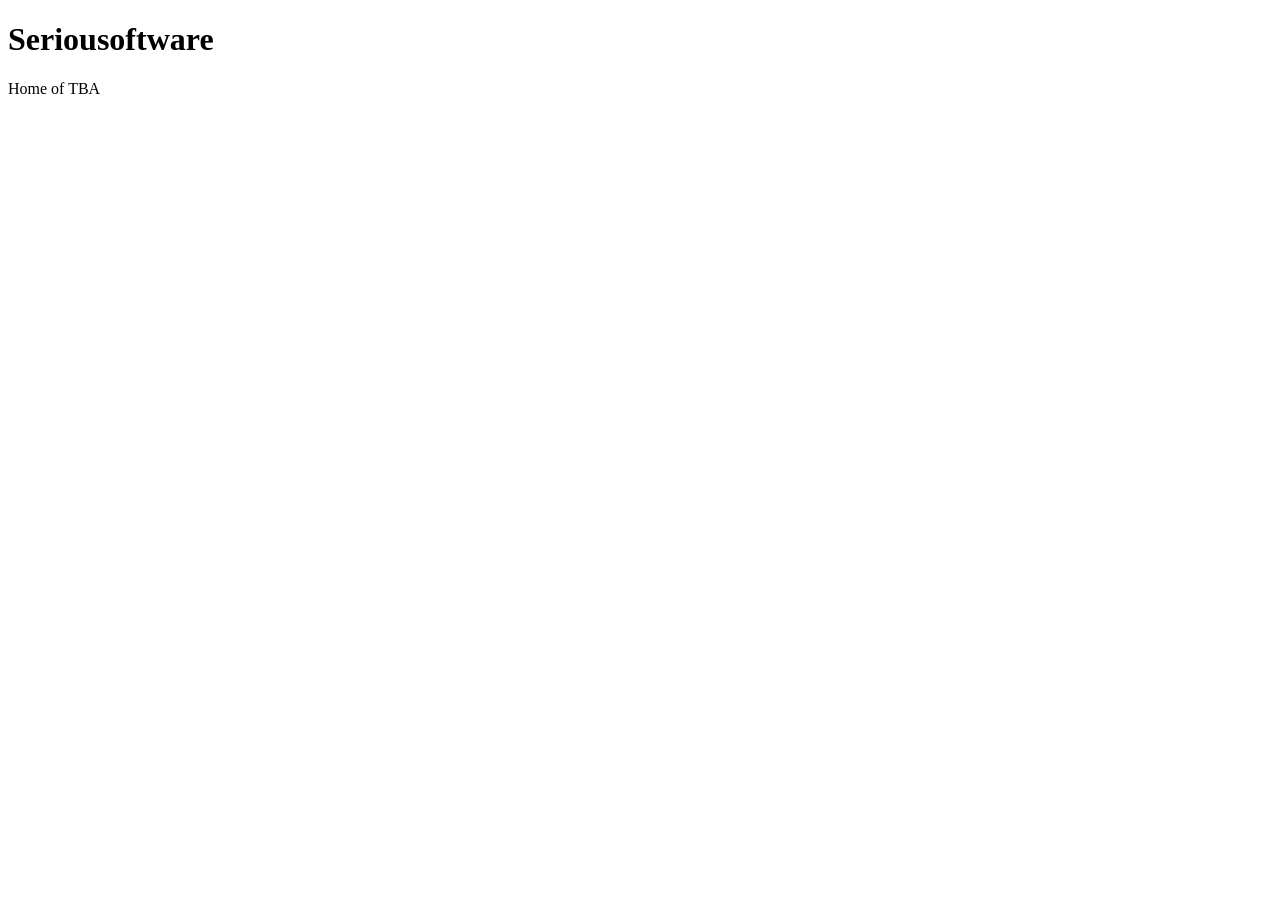
==== index.html @ 43aae338 "Create index.html" ====
<!doctype html>
<html lang="en">
<head>
    <meta charset="utf-8">
    <meta name="viewport" content="width=device-width, initial-scale=1">
    <title>Seriousoftware</title>
</head>
<body>
    <h1>Seriousoftware</h1>
    <p>Home of TBA</p>
</body>
</html>
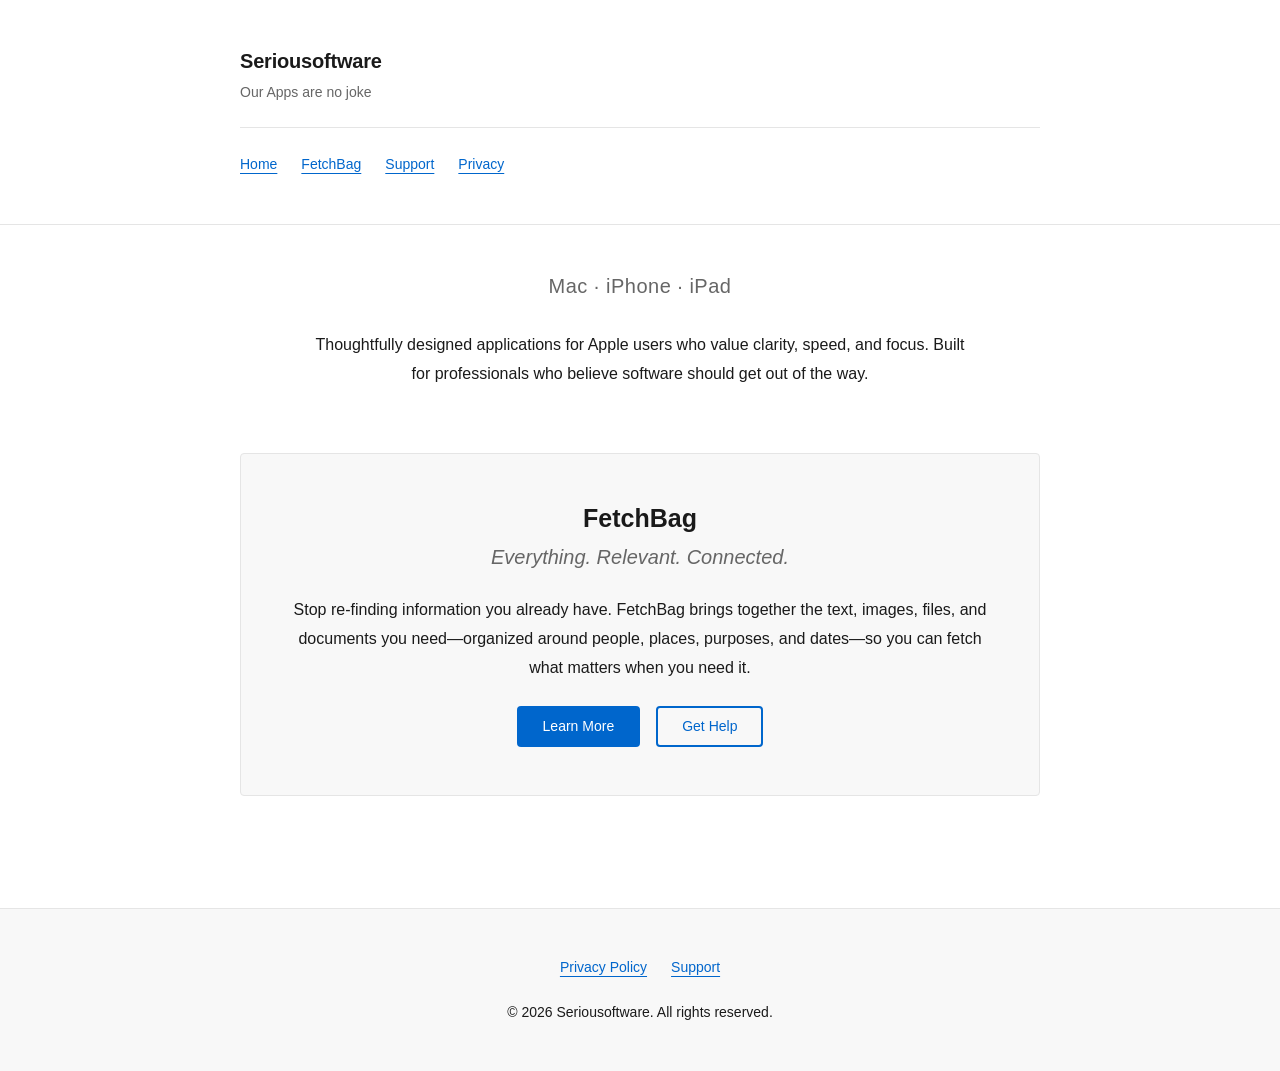
==== commit 578b2b9a: "a couple of updates" ====
--- a/index.html
+++ b/index.html
@@ -3,10 +3,62 @@
 <head>
     <meta charset="utf-8">
     <meta name="viewport" content="width=device-width, initial-scale=1">
+    <meta name="description" content="Seriousoftware. Our Apps are no joke.">
     <title>Seriousoftware</title>
+    <link rel="stylesheet" href="/assets/css/site.css">
 </head>
 <body>
-    <h1>Seriousoftware</h1>
-    <p>Home of TBA</p>
+    <header>
+        <div class="header__container">
+            <h1 class="header__title">Seriousoftware</h1>
+            <p class="header__subtitle">Our Apps are no joke</p>
+            <nav>
+                <ul class="nav__list">
+                    <li class="nav__item"><a class="nav__link" href="/">Home</a></li>
+                    <li class="nav__item"><a class="nav__link" href="/fetchbag/">FetchBag</a></li>
+                    <li class="nav__item"><a class="nav__link" href="/fetchbag/support/">Support</a></li>
+                    <li class="nav__item"><a class="nav__link" href="/privacy/">Privacy</a></li>
+                </ul>
+            </nav>
+        </div>
+    </header>
+
+    <main>
+        <div class="container">
+            <section class="section__hero">
+                <h2 class="hero__subtitle">Mac · iPhone · iPad</h2>
+                <p class="hero__description">
+                    Thoughtfully designed applications for Apple users who value clarity, speed, and focus.
+                    Built for professionals who believe software should get out of the way.
+                </p>
+            </section>
+
+            <section>
+                <article class="product">
+                    <h2 class="product__title">FetchBag</h2>
+                    <p class="product__tagline">Everything. Relevant. Connected.</p>
+                    <p class="product__description">
+                        Stop re-finding information you already have. FetchBag brings together the text,
+                        images, files, and documents you need—organized around people, places, purposes,
+                        and dates—so you can fetch what matters when you need it.
+                    </p>
+                    <div class="product__links">
+                        <a class="cta" href="/fetchbag/">Learn More</a>
+                        <a class="cta cta--secondary" href="/fetchbag/support/">Get Help</a>
+                    </div>
+                </article>
+            </section>
+        </div>
+    </main>
+
+    <footer>
+        <div class="footer__container">
+            <ul class="footer__links">
+                <li class="footer__link"><a href="/privacy/">Privacy Policy</a></li>
+                <li class="footer__link"><a href="/fetchbag/support/">Support</a></li>
+            </ul>
+            <p class="footer__copyright">© 2026 Seriousoftware. All rights reserved.</p>
+        </div>
+    </footer>
 </body>
 </html>
--- a/assets/css/site.css
+++ b/assets/css/site.css
@@ -0,0 +1,481 @@
+/* Serious Software Website — Stylesheet */
+
+/* ============================================================================
+   Custom Properties
+   ========================================================================== */
+
+:root {
+  /* Colors */
+  --color-text: #1a1a1a;
+  --color-text-muted: #666666;
+  --color-background: #ffffff;
+  --color-background-alt: #f8f8f8;
+  --color-border: #e5e5e5;
+  --color-accent: #0066cc;
+  --color-accent-hover: #0052a3;
+  --color-focus: #0066cc;
+
+  /* Typography */
+  --font-family-body: -apple-system, BlinkMacSystemFont, "Segoe UI", Roboto, "Helvetica Neue", sans-serif;
+  --font-family-mono: "Monaco", "Menlo", "Ubuntu Mono", monospace;
+
+  /* Type Scale (modular, ~1.25 ratio) */
+  --font-size-xs: 0.75rem;      /* 12px */
+  --font-size-sm: 0.875rem;     /* 14px */
+  --font-size-base: 1rem;       /* 16px */
+  --font-size-lg: 1.25rem;      /* 20px */
+  --font-size-xl: 1.5625rem;    /* 25px */
+  --font-size-2xl: 1.953125rem; /* 31px */
+  --font-size-3xl: 2.441406rem; /* 39px */
+
+  /* Line heights */
+  --line-height-tight: 1.3;
+  --line-height-normal: 1.5;
+  --line-height-relaxed: 1.8;
+
+  /* Spacing Scale (powers of 2: 4px base unit) */
+  --space-xs: 0.25rem;   /* 4px */
+  --space-sm: 0.5rem;    /* 8px */
+  --space-md: 1rem;      /* 16px */
+  --space-lg: 1.5rem;    /* 24px */
+  --space-xl: 2rem;      /* 32px */
+  --space-2xl: 3rem;     /* 48px */
+  --space-3xl: 4rem;     /* 64px */
+
+  /* Borders */
+  --border-radius: 0.25rem;
+  --border-width: 1px;
+
+  /* Transitions */
+  --transition-fast: 150ms ease-in-out;
+  --transition-base: 250ms ease-in-out;
+
+  /* Max content width */
+  --max-width: 50rem; /* ~800px */
+}
+
+/* ============================================================================
+   Global Styles
+   ========================================================================== */
+
+* {
+  margin: 0;
+  padding: 0;
+  box-sizing: border-box;
+}
+
+html {
+  scroll-behavior: smooth;
+}
+
+body {
+  font-family: var(--font-family-body);
+  font-size: var(--font-size-base);
+  line-height: var(--line-height-normal);
+  color: var(--color-text);
+  background-color: var(--color-background);
+}
+
+/* ============================================================================
+   Typography
+   ========================================================================== */
+
+h1 {
+  font-size: var(--font-size-3xl);
+  line-height: var(--line-height-tight);
+  font-weight: 700;
+  margin: var(--space-xl) 0 var(--space-lg) 0;
+}
+
+h2 {
+  font-size: var(--font-size-2xl);
+  line-height: var(--line-height-tight);
+  font-weight: 700;
+  margin: var(--space-2xl) 0 var(--space-lg) 0;
+}
+
+h3 {
+  font-size: var(--font-size-xl);
+  line-height: var(--line-height-tight);
+  font-weight: 600;
+  margin: var(--space-lg) 0 var(--space-md) 0;
+}
+
+h4, h5, h6 {
+  font-size: var(--font-size-lg);
+  font-weight: 600;
+  margin: var(--space-md) 0 var(--space-sm) 0;
+}
+
+p {
+  margin: var(--space-md) 0;
+  color: var(--color-text);
+}
+
+p + p {
+  margin-top: var(--space-lg);
+}
+
+small {
+  font-size: var(--font-size-sm);
+  color: var(--color-text-muted);
+}
+
+strong {
+  font-weight: 600;
+}
+
+em {
+  font-style: italic;
+}
+
+/* ============================================================================
+   Links
+   ========================================================================== */
+
+a {
+  color: var(--color-accent);
+  text-decoration: underline;
+  text-decoration-thickness: 1px;
+  text-underline-offset: 0.25em;
+  transition: color var(--transition-fast);
+}
+
+a:hover {
+  color: var(--color-accent-hover);
+}
+
+a:focus {
+  outline: 2px solid var(--color-focus);
+  outline-offset: 2px;
+}
+
+/* Remove outline for mouse users (will show on keyboard) */
+a:focus:not(:focus-visible) {
+  outline: none;
+}
+
+a:visited {
+  color: #6600cc;
+}
+
+/* ============================================================================
+   Layout
+   ========================================================================== */
+
+body {
+  display: flex;
+  flex-direction: column;
+  min-height: 100vh;
+}
+
+main {
+  flex: 1;
+}
+
+/* ============================================================================
+   Header & Navigation
+   ========================================================================== */
+
+header {
+  padding: var(--space-2xl) var(--space-md);
+  border-bottom: var(--border-width) solid var(--color-border);
+  background-color: var(--color-background);
+}
+
+.header__container {
+  max-width: var(--max-width);
+  margin: 0 auto;
+}
+
+.header__title {
+  font-size: var(--font-size-lg);
+  font-weight: 700;
+  margin: 0;
+  letter-spacing: -0.01em;
+}
+
+.header__subtitle {
+  font-size: var(--font-size-sm);
+  color: var(--color-text-muted);
+  margin: var(--space-sm) 0 0 0;
+  font-weight: 400;
+}
+
+nav {
+  margin-top: var(--space-lg);
+  padding-top: var(--space-lg);
+  border-top: var(--border-width) solid var(--color-border);
+}
+
+.nav__list {
+  list-style: none;
+  display: flex;
+  gap: var(--space-lg);
+  flex-wrap: wrap;
+}
+
+.nav__item {
+  margin: 0;
+}
+
+.nav__link {
+  font-size: var(--font-size-sm);
+  font-weight: 500;
+}
+
+/* ============================================================================
+   Main Content
+   ========================================================================== */
+
+main {
+  padding: var(--space-2xl) var(--space-md);
+}
+
+.container {
+  max-width: var(--max-width);
+  margin: 0 auto;
+}
+
+section {
+  margin: var(--space-3xl) 0;
+}
+
+section:first-child {
+  margin-top: 0;
+}
+
+/* ============================================================================
+   Section: Hero / Introduction
+   ========================================================================== */
+
+.section__hero {
+  margin: 0 0 var(--space-3xl) 0;
+  text-align: center;
+}
+
+.hero__title {
+  font-size: var(--font-size-3xl);
+  line-height: var(--line-height-tight);
+  margin: 0 0 var(--space-md) 0;
+}
+
+.hero__subtitle {
+  font-size: var(--font-size-lg);
+  color: var(--color-text-muted);
+  margin: 0;
+  font-weight: 400;
+  letter-spacing: 0.025em;
+}
+
+.hero__description {
+  font-size: var(--font-size-base);
+  line-height: var(--line-height-relaxed);
+  color: var(--color-text);
+  margin: var(--space-xl) 0 0 0;
+  max-width: 42rem;
+  margin-left: auto;
+  margin-right: auto;
+}
+
+/* ============================================================================
+   Product Card
+   ========================================================================== */
+
+.product {
+  padding: var(--space-2xl);
+  background-color: var(--color-background-alt);
+  border: var(--border-width) solid var(--color-border);
+  border-radius: var(--border-radius);
+  text-align: center;
+  margin: var(--space-2xl) 0;
+}
+
+.product__title {
+  font-size: var(--font-size-xl);
+  font-weight: 700;
+  margin: 0 0 var(--space-sm) 0;
+}
+
+.product__tagline {
+  font-size: var(--font-size-lg);
+  color: var(--color-text-muted);
+  font-style: italic;
+  margin: 0 0 var(--space-lg) 0;
+  font-weight: 400;
+}
+
+.product__description {
+  font-size: var(--font-size-base);
+  line-height: var(--line-height-relaxed);
+  margin: var(--space-lg) 0;
+  color: var(--color-text);
+}
+
+.product__links {
+  display: flex;
+  gap: var(--space-md);
+  justify-content: center;
+  flex-wrap: wrap;
+  margin-top: var(--space-lg);
+}
+
+/* ============================================================================
+   Buttons / CTAs
+   ========================================================================== */
+
+.cta {
+  display: inline-block;
+  padding: var(--space-sm) var(--space-lg);
+  background-color: var(--color-accent);
+  color: #ffffff;
+  text-decoration: none;
+  border-radius: var(--border-radius);
+  font-weight: 500;
+  font-size: var(--font-size-sm);
+  transition: background-color var(--transition-fast);
+  border: 2px solid transparent;
+}
+
+.cta:hover {
+  background-color: var(--color-accent-hover);
+  text-decoration: none;
+}
+
+.cta:visited {
+  color: #ffffff;
+}
+
+.cta:focus {
+  outline: 2px solid var(--color-focus);
+  outline-offset: 2px;
+}
+
+.cta:focus:not(:focus-visible) {
+  outline: none;
+}
+
+.cta--secondary {
+  background-color: transparent;
+  color: var(--color-accent);
+  border: 2px solid var(--color-accent);
+}
+
+.cta--secondary:hover {
+  background-color: var(--color-accent);
+  color: #ffffff;
+}
+
+.cta--secondary:visited {
+  color: var(--color-accent);
+}
+
+/* ============================================================================
+   Footer
+   ========================================================================== */
+
+footer {
+  margin-top: auto;
+  padding: var(--space-2xl) var(--space-md);
+  border-top: var(--border-width) solid var(--color-border);
+  background-color: var(--color-background-alt);
+  font-size: var(--font-size-sm);
+}
+
+.footer__container {
+  max-width: var(--max-width);
+  margin: 0 auto;
+  text-align: center;
+  color: var(--color-text-muted);
+}
+
+.footer__links {
+  list-style: none;
+  display: flex;
+  gap: var(--space-lg);
+  justify-content: center;
+  flex-wrap: wrap;
+  margin: 0 0 var(--space-lg) 0;
+}
+
+.footer__link {
+  margin: 0;
+}
+
+.footer__copyright {
+  margin: 0;
+}
+
+/* ============================================================================
+   Responsive Design
+   ========================================================================== */
+
+@media (max-width: 640px) {
+  :root {
+    --font-size-3xl: 1.953125rem; /* 31px */
+    --font-size-2xl: 1.5625rem;   /* 25px */
+    --space-2xl: 2rem;
+    --space-3xl: 2.5rem;
+  }
+
+  header {
+    padding: var(--space-lg) var(--space-md);
+  }
+
+  nav {
+    margin-top: var(--space-md);
+    padding-top: var(--space-md);
+  }
+
+  .nav__list {
+    gap: var(--space-md);
+  }
+
+  main {
+    padding: var(--space-lg) var(--space-md);
+  }
+
+  section {
+    margin: var(--space-2xl) 0;
+  }
+
+  .product {
+    padding: var(--space-lg);
+  }
+
+  .product__links {
+    gap: var(--space-sm);
+  }
+
+  h1 {
+    font-size: var(--font-size-2xl);
+  }
+
+  .hero__title {
+    font-size: var(--font-size-2xl);
+  }
+
+  footer {
+    padding: var(--space-lg) var(--space-md);
+  }
+
+  .footer__links {
+    gap: var(--space-md);
+  }
+}
+
+/* ============================================================================
+   Utility Classes
+   ========================================================================== */
+
+.sr-only {
+  position: absolute;
+  width: 1px;
+  height: 1px;
+  padding: 0;
+  margin: -1px;
+  overflow: hidden;
+  clip: rect(0, 0, 0, 0);
+  white-space: nowrap;
+  border-width: 0;
+}
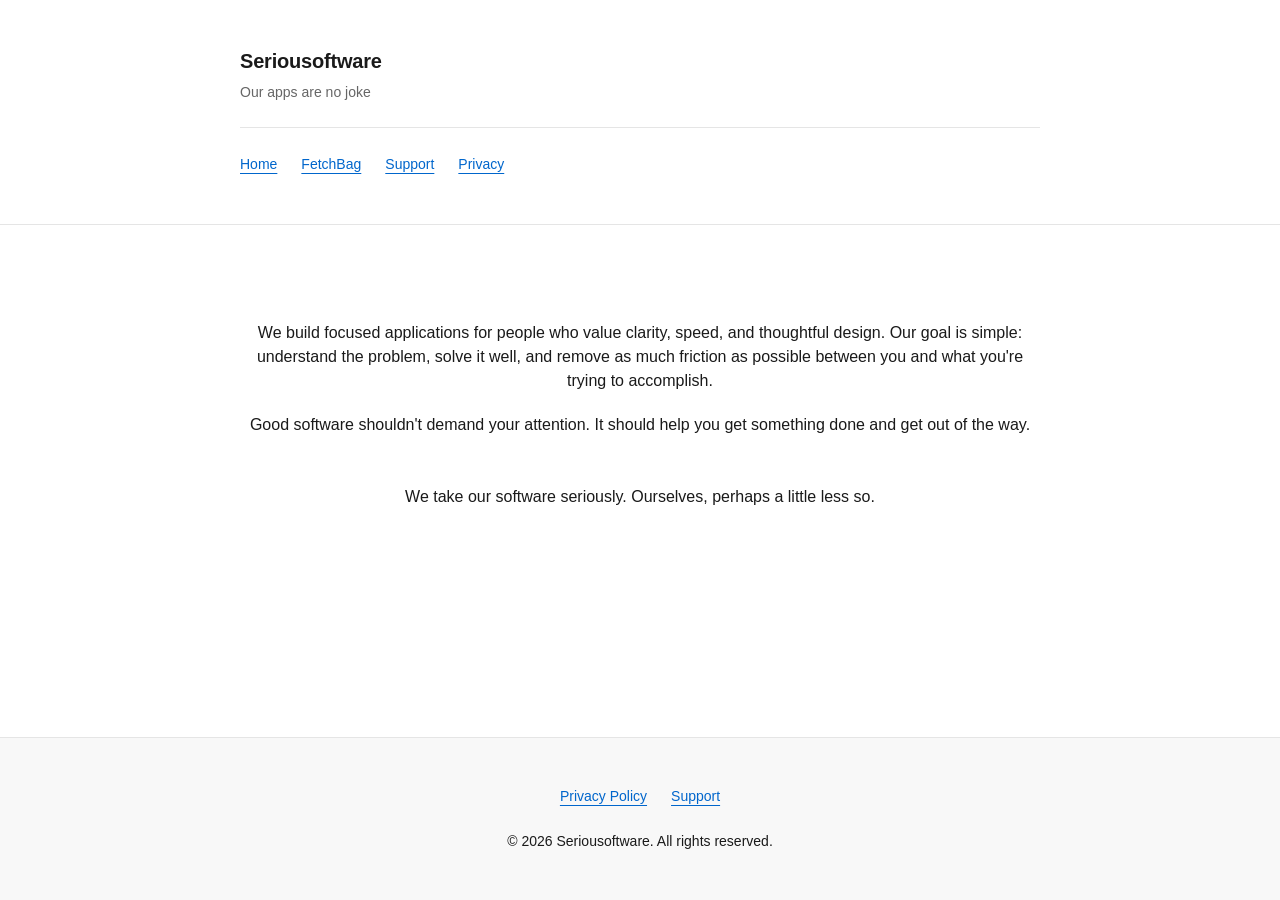
==== commit 87a62ad9: "clean up main page, FetchBag page and add FAQ." ====
--- a/index.html
+++ b/index.html
@@ -11,7 +11,7 @@
     <header>
         <div class="header__container">
             <h1 class="header__title">Seriousoftware</h1>
-            <p class="header__subtitle">Our Apps are no joke</p>
+            <p class="header__subtitle">Our apps are no joke</p>
             <nav>
                 <ul class="nav__list">
                     <li class="nav__item"><a class="nav__link" href="/">Home</a></li>
@@ -25,29 +25,26 @@
 
     <main>
         <div class="container">
-            <section class="section__hero">
-                <h2 class="hero__subtitle">Mac · iPhone · iPad</h2>
-                <p class="hero__description">
-                    Thoughtfully designed applications for Apple users who value clarity, speed, and focus.
-                    Built for professionals who believe software should get out of the way.
-                </p>
-            </section>
+<section class="section__hero">
+    <div class="company-intro">
+        <p>
+            We build focused applications for people who value clarity, speed,
+            and thoughtful design. Our goal is simple: understand the problem,
+            solve it well, and remove as much friction as possible between you
+            and what you're trying to accomplish.
+        </p>
 
-            <section>
-                <article class="product">
-                    <h2 class="product__title">FetchBag</h2>
-                    <p class="product__tagline">Everything. Relevant. Connected.</p>
-                    <p class="product__description">
-                        Stop re-finding information you already have. FetchBag brings together the text,
-                        images, files, and documents you need—organized around people, places, purposes,
-                        and dates—so you can fetch what matters when you need it.
-                    </p>
-                    <div class="product__links">
-                        <a class="cta" href="/fetchbag/">Learn More</a>
-                        <a class="cta cta--secondary" href="/fetchbag/support/">Get Help</a>
-                    </div>
-                </article>
-            </section>
+        <p>
+            Good software shouldn't demand your attention. It should help you
+            get something done and get out of the way.
+        </p>
+
+        <p class="company-intro__punchline">
+            We take our software seriously. Ourselves, perhaps a little less so.
+        </p>
+    </div>
+
+</section>
         </div>
     </main>
 
--- a/assets/css/site.css
+++ b/assets/css/site.css
@@ -229,7 +229,7 @@
    ========================================================================== */
 
 main {
-  padding: var(--space-2xl) var(--space-md);
+  padding: var(--space-xl) var(--space-md);
 }
 
 .container {
@@ -243,6 +243,25 @@
 
 section:first-child {
   margin-top: 0;
+}
+
+/* ============================================================================
+   Company Introduction
+   ========================================================================== */
+
+.company-intro {
+    max-width: 60rem;
+    margin-inline: auto;
+    margin-top: var(--space-3xl);
+    text-align: center;
+}
+
+.company-intro p {
+    margin: 0 auto 1.25rem;
+}
+
+.company-intro p.company-intro__punchline {
+    margin-top: var(--space-2xl);
 }
 
 /* ============================================================================
@@ -407,6 +426,79 @@
 }
 
 /* ============================================================================
+   FAQ Section
+   ========================================================================== */
+
+.faq__section {
+  margin: var(--space-2xl) 0;
+}
+
+.faq__item {
+  margin: var(--space-lg) 0;
+  padding: var(--space-lg);
+  background-color: var(--color-background-alt);
+  border: var(--border-width) solid var(--color-border);
+  border-radius: var(--border-radius);
+}
+
+.faq__question {
+  display: flex;
+  align-items: center;
+  cursor: pointer;
+  font-size: var(--font-size-lg);
+  font-weight: 600;
+  color: var(--color-text);
+  list-style: none;
+  user-select: none;
+  padding: 0;
+  margin: 0;
+}
+
+/* Disclosure triangle marker */
+.faq__question::before {
+  content: '▶';
+  display: inline-block;
+  margin-right: var(--space-md);
+  transition: transform var(--transition-fast);
+  font-size: var(--font-size-sm);
+  color: var(--color-accent);
+  width: 1em;
+  text-align: center;
+  flex-shrink: 0;
+}
+
+/* Rotate triangle when open */
+details[open] > .faq__question::before {
+  transform: rotate(90deg);
+}
+
+.faq__answer {
+  margin-top: var(--space-lg);
+  padding-top: var(--space-lg);
+  border-top: var(--border-width) solid var(--color-border);
+  color: var(--color-text);
+  line-height: var(--line-height-relaxed);
+}
+
+.faq__answer p {
+  margin: var(--space-md) 0;
+}
+
+.faq__answer p:first-child {
+  margin-top: 0;
+}
+
+.faq__answer ul {
+  margin: var(--space-md) 0 var(--space-md) var(--space-lg);
+  padding-left: var(--space-lg);
+}
+
+.faq__answer li {
+  margin: var(--space-sm) 0;
+  line-height: var(--line-height-relaxed);
+}
+
+/* ============================================================================
    Responsive Design
    ========================================================================== */
 
